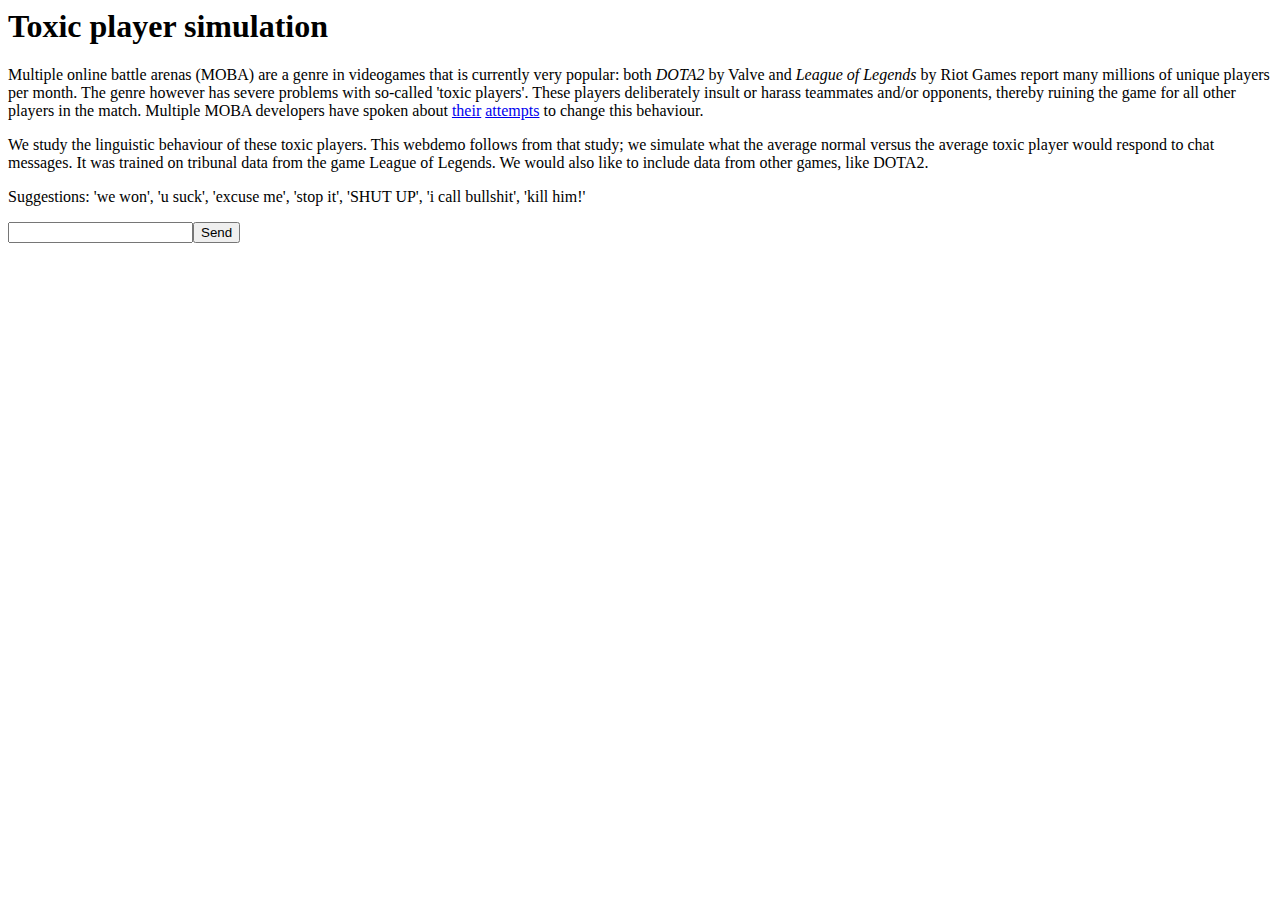
==== webdemo/index.html @ 075e2e18 "Created seperate webdemo folder" ====
<html>
<head>
<title>Toxic player simulation</title>
<script src="https://ajax.googleapis.com/ajax/libs/jquery/3.1.0/jquery.min.js"></script>

<script type="text/javascript">
$(document).ready(function()
{
    var user_messages = [];
    var toxic_answers = [];
    var normal_answers = [];
    var message_times = [];

    function build_table_for_answers(user_messages,normal_answers,toxic_answers,message_times)
    {
        user_messages.reverse();
        normal_answers.reverse();
        toxic_answers.reverse();
        message_times.reverse();

        var result = '';

        for (var i = 0;i<10;i++)
        {
            if (i < user_messages.length)
            {
                console.log('a');
                result = '<tr><td>Normal player</td><td>'+message_times[i]+'</td><td>'+normal_answers[i]+'</td><td>Toxic player</td><td>'+message_times[i]+'</td><td>'+toxic_answers[i]+'</td></tr>'+result;
                result = '<tr><td>You</td><td>'+message_times[i]+'</td><td>'+user_messages[i]+'</td><td>You</td><td>'+message_times[i]+'</td><td>'+user_messages[i]+'</td></tr>'+result;
            }
            else
            {
                console.log('b');
                result = '<tr><td> </td><td></td><td></td><td></td><td></td><td></td></tr>'+result;
                result = '<tr><td> </td><td></td><td></td><td></td><td></td><td></td></tr>'+result;
            }
        }

        user_messages.reverse();
        normal_answers.reverse();
        toxic_answers.reverse();
        message_times.reverse();

        return result;
    }

    function send_chat_message()
    {
        var new_chat_message = $('#chat_message_to_send').val();
        user_messages.push(new_chat_message);

		$.get('/toxicity-server/predict/'+new_chat_message,function(data)
		{
			answers = data.replace(/_/g,' ').split('\t');
	        toxic_answers.push(answers[0]);
            normal_answers.push(answers[1]);

            var d = new Date();
            message_times.push(d.getHours()+':'+d.getMinutes());

            new_table = build_table_for_answers(user_messages,normal_answers,toxic_answers,message_times);
            $('#chatlog').html(new_table);
		});

		$('#chat_message_to_send').val('');
    }

    $("#sendbutton").click(send_chat_message);
    $(document).keypress(function(e) 
	{
		if (e.which == 13)
		{
			send_chat_message();
		}
	});
});
</script>

</head>

<body>
<h1>Toxic player simulation</h1>
<p>Multiple online battle arenas (MOBA) are a genre in videogames that is currently very popular: both <em>DOTA2</em> by Valve and <em>League of Legends</em> by Riot Games report many millions of unique players per month. The genre however has severe problems with so-called 'toxic players'. These players deliberately insult or harass teammates and/or opponents, thereby ruining the game for all other players in the match. Multiple MOBA developers have spoken about <a href="http://www.riotgames.com/articles/20121013/274/how-science-helps-detoxify-player-behavior">their</a> <a href="https://youtu.be/HQwL6zh7AgA?t=33m57s">attempts</a> to change this behaviour.</p>
<p>We study the linguistic behaviour of these toxic players. This webdemo follows from that study; we simulate what the average normal versus the average toxic player would respond to chat messages.
    It was trained on tribunal data from the game League of Legends. We would also like to include data from other games, like DOTA2.</p>
<p>Suggestions: 'we won', 'u suck', 'excuse me', 'stop it', 'SHUT UP', 'i call bullshit', 'kill him!'</p>

<input id="chat_message_to_send"><input value="Send" type="button" id="sendbutton">

<table id="chatlog">
</table>

</body>

</html>
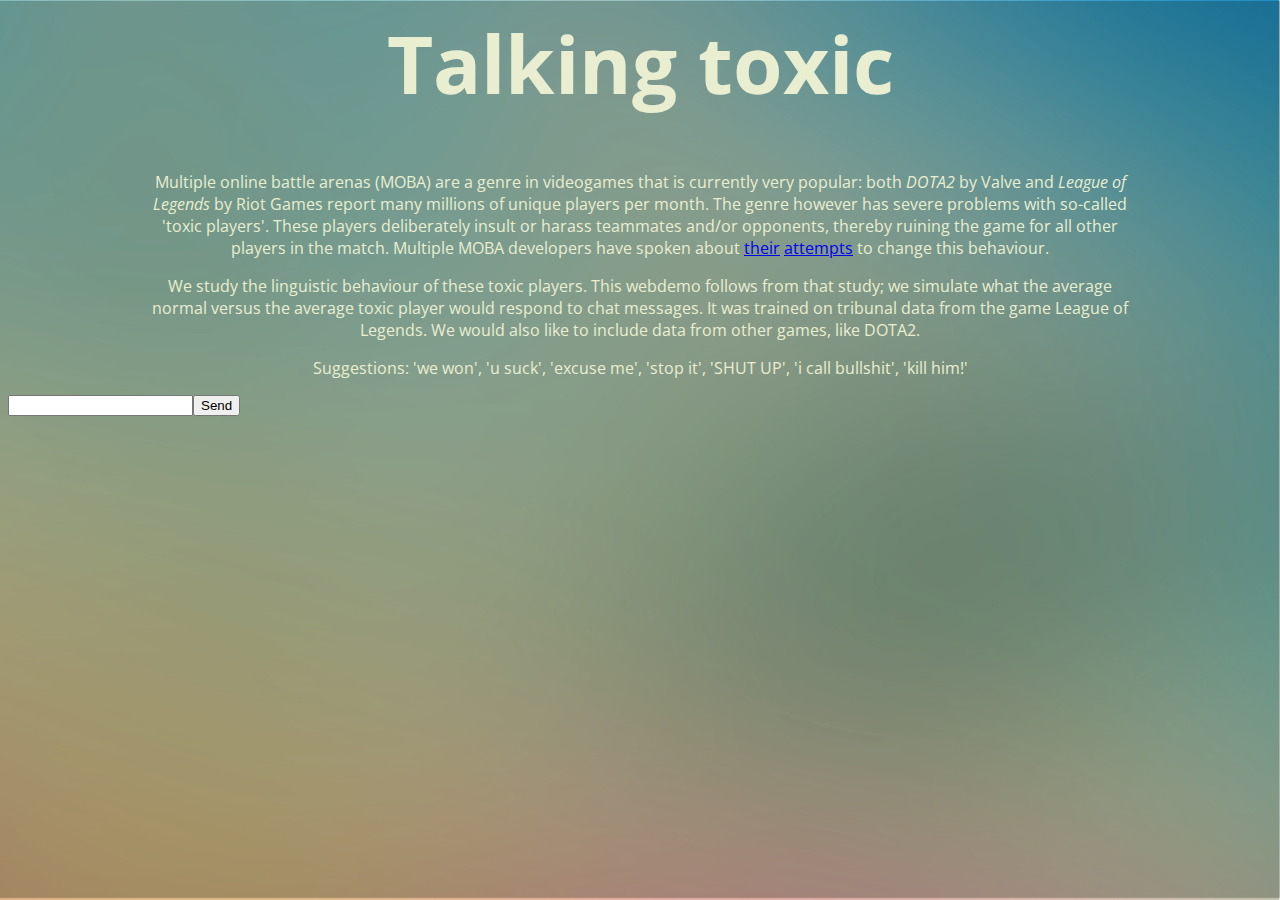
==== commit 17108aaa: "Immediately show player input" ====
--- a/webdemo/index.html
+++ b/webdemo/index.html
@@ -1,6 +1,9 @@
 <html>
 <head>
+
 <title>Toxic player simulation</title>
+<link href='http://fonts.googleapis.com/css?family=Open+Sans' rel='stylesheet'>
+<link rel="stylesheet" type="text/css" href="style.css">
 <script src="https://ajax.googleapis.com/ajax/libs/jquery/3.1.0/jquery.min.js"></script>
 
 <script type="text/javascript">
@@ -20,17 +23,23 @@
 
         var result = '';
 
+        //What to do if no reply yet
+        var correction_when_no_answer_yet = 0;
+        if (user_messages.length > normal_answers.length)
+        {
+            correction_when_no_answer_yet = 1;
+            result = '<tr><td>You</td><td>'+message_times[0]+'</td><td>'+user_messages[0]+'</td><td>You</td><td>'+message_times[0]+'</td><td>'+user_messages[0]+'</td></tr>'+result;
+        }
+
         for (var i = 0;i<10;i++)
         {
-            if (i < user_messages.length)
+            if (i+correction_when_no_answer_yet < user_messages.length)
             {
-                console.log('a');
                 result = '<tr><td>Normal player</td><td>'+message_times[i]+'</td><td>'+normal_answers[i]+'</td><td>Toxic player</td><td>'+message_times[i]+'</td><td>'+toxic_answers[i]+'</td></tr>'+result;
-                result = '<tr><td>You</td><td>'+message_times[i]+'</td><td>'+user_messages[i]+'</td><td>You</td><td>'+message_times[i]+'</td><td>'+user_messages[i]+'</td></tr>'+result;
+                result = '<tr><td>You</td><td>'+message_times[i+correction_when_no_answer_yet]+'</td><td>'+user_messages[i+correction_when_no_answer_yet]+'</td><td>You</td><td>'+message_times[i+correction_when_no_answer_yet]+'</td><td>'+user_messages[i+correction_when_no_answer_yet]+'</td></tr>'+result;
             }
             else
             {
-                console.log('b');
                 result = '<tr><td> </td><td></td><td></td><td></td><td></td><td></td></tr>'+result;
                 result = '<tr><td> </td><td></td><td></td><td></td><td></td><td></td></tr>'+result;
             }
@@ -49,14 +58,17 @@
         var new_chat_message = $('#chat_message_to_send').val();
         user_messages.push(new_chat_message);
 
+        var d = new Date();
+        message_times.push(d.getHours()+':'+d.getMinutes());
+
+        new_table = build_table_for_answers(user_messages,normal_answers,toxic_answers,message_times);
+        $('#chatlog').html(new_table);
+
 		$.get('/toxicity-server/predict/'+new_chat_message,function(data)
 		{
 			answers = data.replace(/_/g,' ').split('\t');
 	        toxic_answers.push(answers[0]);
             normal_answers.push(answers[1]);
-
-            var d = new Date();
-            message_times.push(d.getHours()+':'+d.getMinutes());
 
             new_table = build_table_for_answers(user_messages,normal_answers,toxic_answers,message_times);
             $('#chatlog').html(new_table);
@@ -79,17 +91,20 @@
 </head>
 
 <body>
-<h1>Toxic player simulation</h1>
-<p>Multiple online battle arenas (MOBA) are a genre in videogames that is currently very popular: both <em>DOTA2</em> by Valve and <em>League of Legends</em> by Riot Games report many millions of unique players per month. The genre however has severe problems with so-called 'toxic players'. These players deliberately insult or harass teammates and/or opponents, thereby ruining the game for all other players in the match. Multiple MOBA developers have spoken about <a href="http://www.riotgames.com/articles/20121013/274/how-science-helps-detoxify-player-behavior">their</a> <a href="https://youtu.be/HQwL6zh7AgA?t=33m57s">attempts</a> to change this behaviour.</p>
-<p>We study the linguistic behaviour of these toxic players. This webdemo follows from that study; we simulate what the average normal versus the average toxic player would respond to chat messages.
-    It was trained on tribunal data from the game League of Legends. We would also like to include data from other games, like DOTA2.</p>
-<p>Suggestions: 'we won', 'u suck', 'excuse me', 'stop it', 'SHUT UP', 'i call bullshit', 'kill him!'</p>
-
-<input id="chat_message_to_send"><input value="Send" type="button" id="sendbutton">
+<h1>Talking toxic</h1>
+<div class="main_description">
+    <p>Multiple online battle arenas (MOBA) are a genre in videogames that is currently very popular: both <em>DOTA2</em> by Valve and <em>League of Legends</em> by Riot Games report many millions of unique players per month. The genre however has severe problems with so-called 'toxic players'. These players deliberately insult or harass teammates and/or opponents, thereby ruining the game for all other players in the match. Multiple MOBA developers have spoken about <a href="http://www.riotgames.com/articles/20121013/274/how-science-helps-detoxify-player-behavior">their</a> <a href="https://youtu.be/HQwL6zh7AgA?t=33m57s">attempts</a> to change this behaviour.</p>
+    <p>We study the linguistic behaviour of these toxic players. This webdemo follows from that study; we simulate what the average normal versus the average toxic player would respond to chat messages.
+        It was trained on tribunal data from the game League of Legends. We would also like to include data from other games, like DOTA2.</p>
+    <p>Suggestions: 'we won', 'u suck', 'excuse me', 'stop it', 'SHUT UP', 'i call bullshit', 'kill him!'</p>
+</div>
 
 <table id="chatlog">
 </table>
 
+<input id="chat_message_to_send"><input value="Send" type="button" id="sendbutton">
+
+
 </body>
 
 </html>
--- a/webdemo/style.css
+++ b/webdemo/style.css
@@ -0,0 +1,20 @@
+body
+{
+    background: url('blurry_background.png') 100% 100%;
+    background-size: cover;
+    font-family: 'Open Sans', sans-serif;
+    color: #e9eed1;
+}
+
+h1
+{
+    font-size: 80px;
+    text-align: center;
+}
+
+.main_description
+{
+    text-align: center;
+    width: 1000px;
+    margin: auto;
+}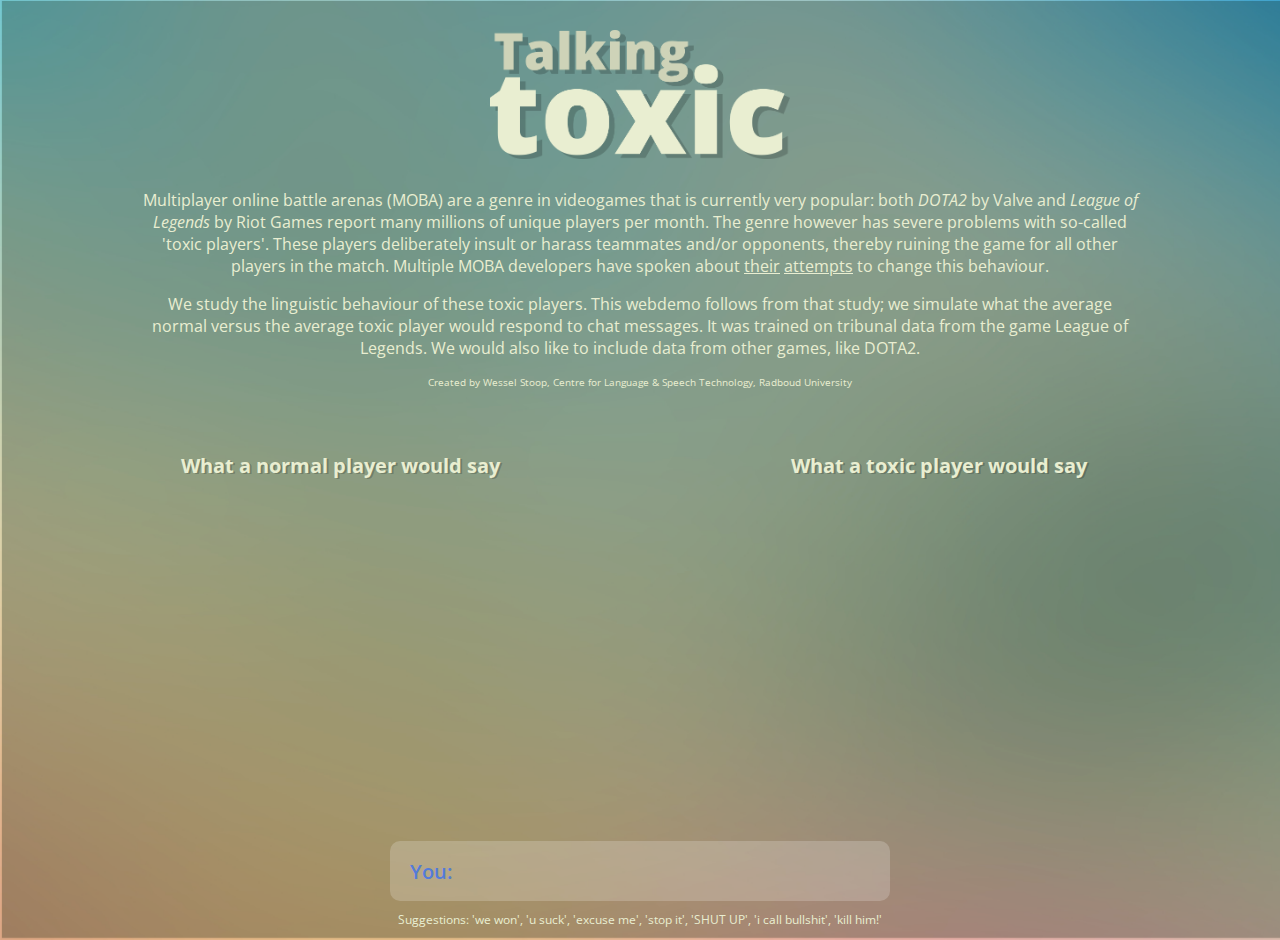
==== commit 930548a6: "Finished appearance" ====
--- a/webdemo/index.html
+++ b/webdemo/index.html
@@ -9,6 +9,8 @@
 <script type="text/javascript">
 $(document).ready(function()
 {
+    var nr_of_chats_to_show = 6;
+
     var user_messages = [];
     var toxic_answers = [];
     var normal_answers = [];
@@ -28,19 +30,29 @@
         if (user_messages.length > normal_answers.length)
         {
             correction_when_no_answer_yet = 1;
-            result = '<tr><td>You</td><td>'+message_times[0]+'</td><td>'+user_messages[0]+'</td><td>You</td><td>'+message_times[0]+'</td><td>'+user_messages[0]+'</td></tr>'+result;
+            result = '<tr><td class="timecell">'+message_times[0]+'</td><td class="namecell you">You</td><td class="message_cell">'+user_messages[0]+'</td><td class="timecell">'+message_times[0]+'</td><td class="namecell you">You</td><td class="message_cell">'+user_messages[0]+'</td></tr>'+result;
         }
 
-        for (var i = 0;i<10;i++)
+        for (var i = 0;i<nr_of_chats_to_show;i++)
         {
+            if (i+correction_when_no_answer_yet < nr_of_chats_to_show)
+            {
+                if (i < normal_answers.length)
+                {
+                    result = '<tr><td class="timecell">'+message_times[i]+'</td><td class="namecell normal_player">JohnSmith123 (Character):</td><td class="message_cell">'+normal_answers[i]+'</td><td class="timecell">'+message_times[i]+'</td><td class="namecell toxic_player">t0x!cPl4y0r (Character):</td><td class="message_cell">'+toxic_answers[i]+'</td></tr>'+result;
+                }
+                else
+                {
+                    result = '<tr><td class="timecell"></td><td class="namecell"></td><td class="message_cell"></td><td class="timecell"></td><td class="namecell"></td><td class="message_cell"></td></tr>'+result;
+                }
+            }
+
             if (i+correction_when_no_answer_yet < user_messages.length)
             {
-                result = '<tr><td>Normal player</td><td>'+message_times[i]+'</td><td>'+normal_answers[i]+'</td><td>Toxic player</td><td>'+message_times[i]+'</td><td>'+toxic_answers[i]+'</td></tr>'+result;
-                result = '<tr><td>You</td><td>'+message_times[i+correction_when_no_answer_yet]+'</td><td>'+user_messages[i+correction_when_no_answer_yet]+'</td><td>You</td><td>'+message_times[i+correction_when_no_answer_yet]+'</td><td>'+user_messages[i+correction_when_no_answer_yet]+'</td></tr>'+result;
+                result = '<tr><td class="timecell">'+message_times[i+correction_when_no_answer_yet]+'</td><td class="namecell you">You:</td><td class="message_cell">'+user_messages[i+correction_when_no_answer_yet]+'</td><td class="timecell">'+message_times[i+correction_when_no_answer_yet]+'</td><td class="namecell you">You:</td><td  class="message_cell">'+user_messages[i+correction_when_no_answer_yet]+'</td></tr>'+result;
             }
             else
             {
-                result = '<tr><td> </td><td></td><td></td><td></td><td></td><td></td></tr>'+result;
                 result = '<tr><td> </td><td></td><td></td><td></td><td></td><td></td></tr>'+result;
             }
         }
@@ -50,16 +62,18 @@
         toxic_answers.reverse();
         message_times.reverse();
 
-        return result;
+        return '<tr><th colspan=3>What a normal player would say</th><th colspan=3>What a toxic player would say</th></tr>'+result;
     }
 
     function send_chat_message()
     {
-        var new_chat_message = $('#chat_message_to_send').val();
+        var new_chat_message = $('input').val();
         user_messages.push(new_chat_message);
 
         var d = new Date();
-        message_times.push(d.getHours()+':'+d.getMinutes());
+        var h = '0'+d.getHours();
+        var m = '0'+d.getMinutes();
+        message_times.push(h.slice(-2)+':'+m.slice(-2));
 
         new_table = build_table_for_answers(user_messages,normal_answers,toxic_answers,message_times);
         $('#chatlog').html(new_table);
@@ -67,6 +81,17 @@
 		$.get('/toxicity-server/predict/'+new_chat_message,function(data)
 		{
 			answers = data.replace(/_/g,' ').split('\t');
+
+            if (answers[0] == 'gg')
+            {
+                answers[0] = '<span class="nothing">- nothing -</span>';
+            }
+
+            if (answers[1] == 'gg')
+            {
+                answers[1] = '<span class="nothing">- nothing -</span>';
+            }
+
 	        toxic_answers.push(answers[0]);
             normal_answers.push(answers[1]);
 
@@ -74,13 +99,16 @@
             $('#chatlog').html(new_table);
 		});
 
-		$('#chat_message_to_send').val('');
+		$('input').val('');
     }
+
+    new_table = build_table_for_answers(user_messages,normal_answers,toxic_answers,message_times);
+    $('#chatlog').html(new_table);
 
     $("#sendbutton").click(send_chat_message);
     $(document).keypress(function(e) 
 	{
-		if (e.which == 13)
+	 	if (e.which == 13)
 		{
 			send_chat_message();
 		}
@@ -91,19 +119,22 @@
 </head>
 
 <body>
-<h1>Talking toxic</h1>
+<img src="logo.png">
 <div class="main_description">
-    <p>Multiple online battle arenas (MOBA) are a genre in videogames that is currently very popular: both <em>DOTA2</em> by Valve and <em>League of Legends</em> by Riot Games report many millions of unique players per month. The genre however has severe problems with so-called 'toxic players'. These players deliberately insult or harass teammates and/or opponents, thereby ruining the game for all other players in the match. Multiple MOBA developers have spoken about <a href="http://www.riotgames.com/articles/20121013/274/how-science-helps-detoxify-player-behavior">their</a> <a href="https://youtu.be/HQwL6zh7AgA?t=33m57s">attempts</a> to change this behaviour.</p>
+    <p>Multiplayer online battle arenas (MOBA) are a genre in videogames that is currently very popular: both <em>DOTA2</em> by Valve and <em>League of Legends</em> by Riot Games report many millions of unique players per month. The genre however has severe problems with so-called 'toxic players'. These players deliberately insult or harass teammates and/or opponents, thereby ruining the game for all other players in the match. Multiple MOBA developers have spoken about <a href="http://www.riotgames.com/articles/20121013/274/how-science-helps-detoxify-player-behavior">their</a> <a href="https://youtu.be/HQwL6zh7AgA?t=33m57s">attempts</a> to change this behaviour.</p>
     <p>We study the linguistic behaviour of these toxic players. This webdemo follows from that study; we simulate what the average normal versus the average toxic player would respond to chat messages.
         It was trained on tribunal data from the game League of Legends. We would also like to include data from other games, like DOTA2.</p>
-    <p>Suggestions: 'we won', 'u suck', 'excuse me', 'stop it', 'SHUT UP', 'i call bullshit', 'kill him!'</p>
+    <p id="credits">Created by Wessel Stoop, Centre for Language & Speech Technology, Radboud University</p>
 </div>
 
 <table id="chatlog">
 </table>
 
-<input id="chat_message_to_send"><input value="Send" type="button" id="sendbutton">
-
+<div id="chat_message_to_send">
+    <input>
+    <div class="namecell you" id="you">You:</div>
+    <p id="suggestions">Suggestions: 'we won', 'u suck', 'excuse me', 'stop it', 'SHUT UP', 'i call bullshit', 'kill him!'</p>
+</div>
 
 </body>
 
--- a/webdemo/style.css
+++ b/webdemo/style.css
@@ -1,9 +1,10 @@
 body
 {
-    background: url('blurry_background.png') 100% 100%;
+    background: url('blurry_background.png');
     background-size: cover;
     font-family: 'Open Sans', sans-serif;
-    color: #e9eed1;
+    color: rgb(233, 238, 209);
+    font-size: 16px;
 }
 
 h1
@@ -12,9 +13,129 @@
     text-align: center;
 }
 
+input
+{
+    background-color: rgba(255,255,255,0.2);
+    padding: 25px;
+    padding-left: 75px;
+
+    border: 0px;
+    border-radius: 10px;
+    width: 500;
+    height: 60px;
+    font-size: 20px;
+    font-family: 'Open Sans';
+    color: rgb(233, 238, 209);
+    font-weight: 600;
+}
+
+table
+{
+    width: 1200px;
+    margin: auto;
+    font-weight: bold;
+    text-shadow: 2px 1px rgba(0, 0, 0, 0.2);
+    margin-top: 60px
+}
+
+th
+{
+    font-size: 20px
+}
+
+td
+{
+    height: 25px;
+}
+
+a, a:hover, a:visited
+{
+    color: rgb(233, 238, 209);
+}
+
+img
+{
+    position: relative;
+    width: 300px;
+    margin-left: auto;
+    margin-right: auto;
+    display: block;
+    margin-top: 30px;
+    margin-bottom: 30px;
+}
+
 .main_description
 {
     text-align: center;
     width: 1000px;
     margin: auto;
+}
+
+.normal_player
+{
+    color: rgb(176, 255, 182);
+}
+
+.toxic_player
+{
+    color: rgb(182,64,64);
+}
+
+.you
+{
+    color: rgb(83, 123, 218);
+}
+
+.timecell
+{
+    width: 50px;
+}
+
+.namecell
+{
+    width: 200px;
+}
+
+.message_cell
+{
+    width: 300px;
+}
+
+.nothing
+{
+    color: rgba(0,0,0,0.2);
+    text-shadow: none;
+}
+
+#credits
+{
+    font-size: 10px;
+}
+
+#suggestions
+{
+    font-size: 12px;
+    margin-top: -17px;
+    text-align: center;
+}
+
+#chat_message_to_send
+{
+    margin-left: auto;
+    margin-right: auto;
+
+    width:500px;
+    margin-top:35px;
+}
+
+#you
+{
+    position: relative;
+    top: -43px;
+    left: 20;
+    width: 30px;
+
+    font-size: 20px;
+    font-family: 'Open Sans';
+    font-weight: 600;
 }